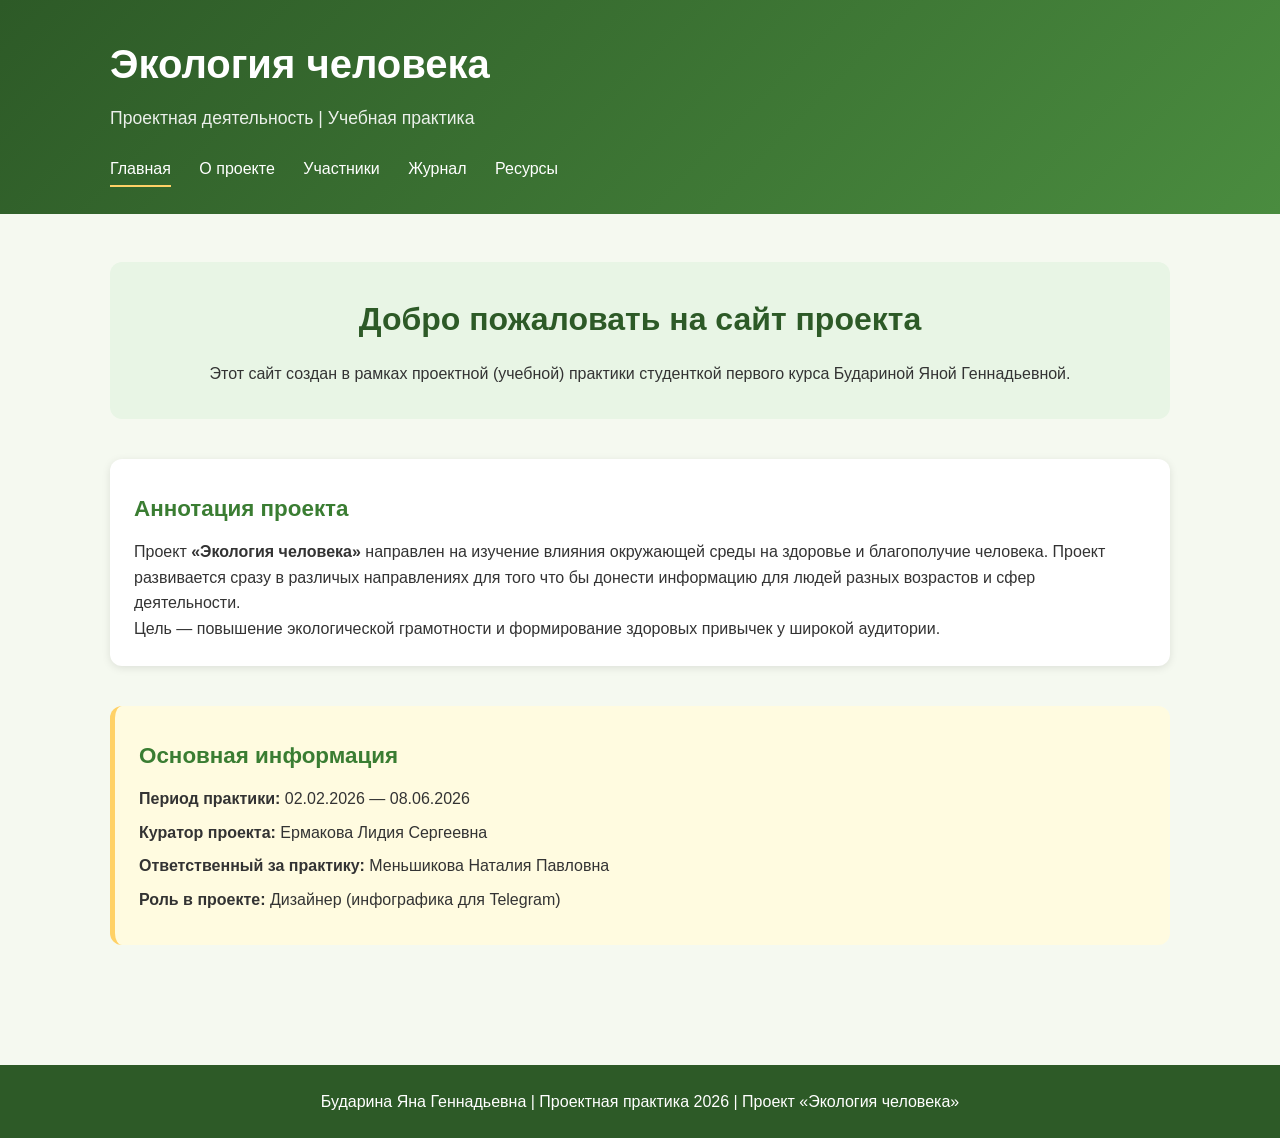
==== site/index.html @ 22c06107 "Добавлена локальная картинка на страницу О проекте" ====
<!DOCTYPE html>
<html lang="ru">
<head>
    <meta charset="UTF-8">
    <meta name="viewport" content="width=device-width, initial-scale=1.0">
    <title>Экология человека - Проектная практика</title>
    <link rel="stylesheet" href="css/style.css">
</head>
<body>
    <header>
        <div class="container">
            <h1> Экология человека</h1>
            <p class="subtitle">Проектная деятельность | Учебная практика</p>
            <nav>
                <a href="index.html" class="active">Главная</a>
                <a href="about.html">О проекте</a>
                <a href="team.html">Участники</a>
                <a href="journal.html">Журнал</a>
                <a href="resources.html">Ресурсы</a>
            </nav>
        </div>
    </header>

    <main>
        <div class="container">
            <section class="hero">
                <h2>Добро пожаловать на сайт проекта</h2>
                <p>Этот сайт создан в рамках проектной (учебной) практики студенткой первого курса Будариной Яной Геннадьевной.</p>
            </section>

            <section class="annotation">
                <h3>Аннотация проекта</h3>
                <p>Проект <strong>«Экология человека»</strong> направлен на изучение влияния окружающей среды на здоровье и благополучие человека. Проект развивается сразу в различых направлениях для того что бы донести информацию для людей разных возрастов и сфер деятельности.</p>
                <p>Цель — повышение экологической грамотности и формирование здоровых привычек у широкой аудитории.</p>
            </section>

            <section class="quick-info">
                <h3>Основная информация</h3>
                <ul>
                    <li><strong>Период практики:</strong> 02.02.2026 — 08.06.2026</li>
                    <li><strong>Куратор проекта:</strong> Ермакова Лидия Сергеевна</li>
                    <li><strong>Ответственный за практику:</strong> Меньшикова Наталия Павловна</li>
                    <li><strong>Роль в проекте:</strong> Дизайнер (инфографика для Telegram)</li>
                </ul>
            </section>
        </div>
    </main>

    <footer>
        <div class="container">
            <p>Бударина Яна Геннадьевна | Проектная практика 2026 | Проект «Экология человека»</p>
        </div>
    </footer>
</body>
</html>
---- site/css/style.css ----
* {
    margin: 0;
    padding: 0;
    box-sizing: border-box;
}

body {
    font-family: 'Segoe UI', Tahoma, Geneva, Verdana, sans-serif;
    line-height: 1.6;
    color: #333;
    background-color: #f5f9f0;
}

.container {
    max-width: 1100px;
    margin: 0 auto;
    padding: 0 20px;
}

/* Header */
header {
    background: linear-gradient(135deg, #2d5a27 0%, #4a8c3f 100%);
    color: white;
    padding: 2rem 0;
}

header h1 {
    font-size: 2.5rem;
    margin-bottom: 0.5rem;
}

header .subtitle {
    font-size: 1.1rem;
    opacity: 0.9;
    margin-bottom: 1.5rem;
}

/* Navigation */
nav {
    margin-top: 1rem;
}

nav a {
    color: white;
    text-decoration: none;
    margin-right: 1.5rem;
    padding: 0.5rem 0;
    border-bottom: 2px solid transparent;
    transition: border-color 0.3s;
}

nav a:hover,
nav a.active {
    border-bottom-color: #ffd166;
}

/* Main content */
main {
    padding: 3rem 0;
    min-height: 60vh;
}

section {
    margin-bottom: 2.5rem;
}

h2 {
    font-size: 2rem;
    color: #2d5a27;
    margin-bottom: 1rem;
}

h3 {
    font-size: 1.4rem;
    color: #3a7d32;
    margin-bottom: 0.8rem;
    margin-top: 0.5rem;
}

/* Hero section */
.hero {
    background-color: #e8f5e5;
    padding: 2rem;
    border-radius: 12px;
    text-align: center;
}

.hero h2 {
    margin-bottom: 1rem;
}

/* Annotation */
.annotation {
    background-color: white;
    padding: 1.5rem;
    border-radius: 12px;
    box-shadow: 0 2px 8px rgba(0,0,0,0.1);
}

/* Quick info */
.quick-info {
    background-color: #fffbe0;
    padding: 1.5rem;
    border-radius: 12px;
    border-left: 5px solid #ffd166;
}

.quick-info ul {
    list-style: none;
    margin-top: 0.5rem;
}

.quick-info li {
    margin-bottom: 0.5rem;
}

/* Footer */
footer {
    background-color: #2d5a27;
    color: white;
    text-align: center;
    padding: 1.5rem 0;
    margin-top: 2rem;
}

/* Responsive */
@media (max-width: 768px) {
    header h1 {
        font-size: 1.8rem;
    }
    
    nav a {
        display: inline-block;
        margin-right: 1rem;
        margin-bottom: 0.5rem;
    }
    
    h2 {
        font-size: 1.5rem;
    }
}
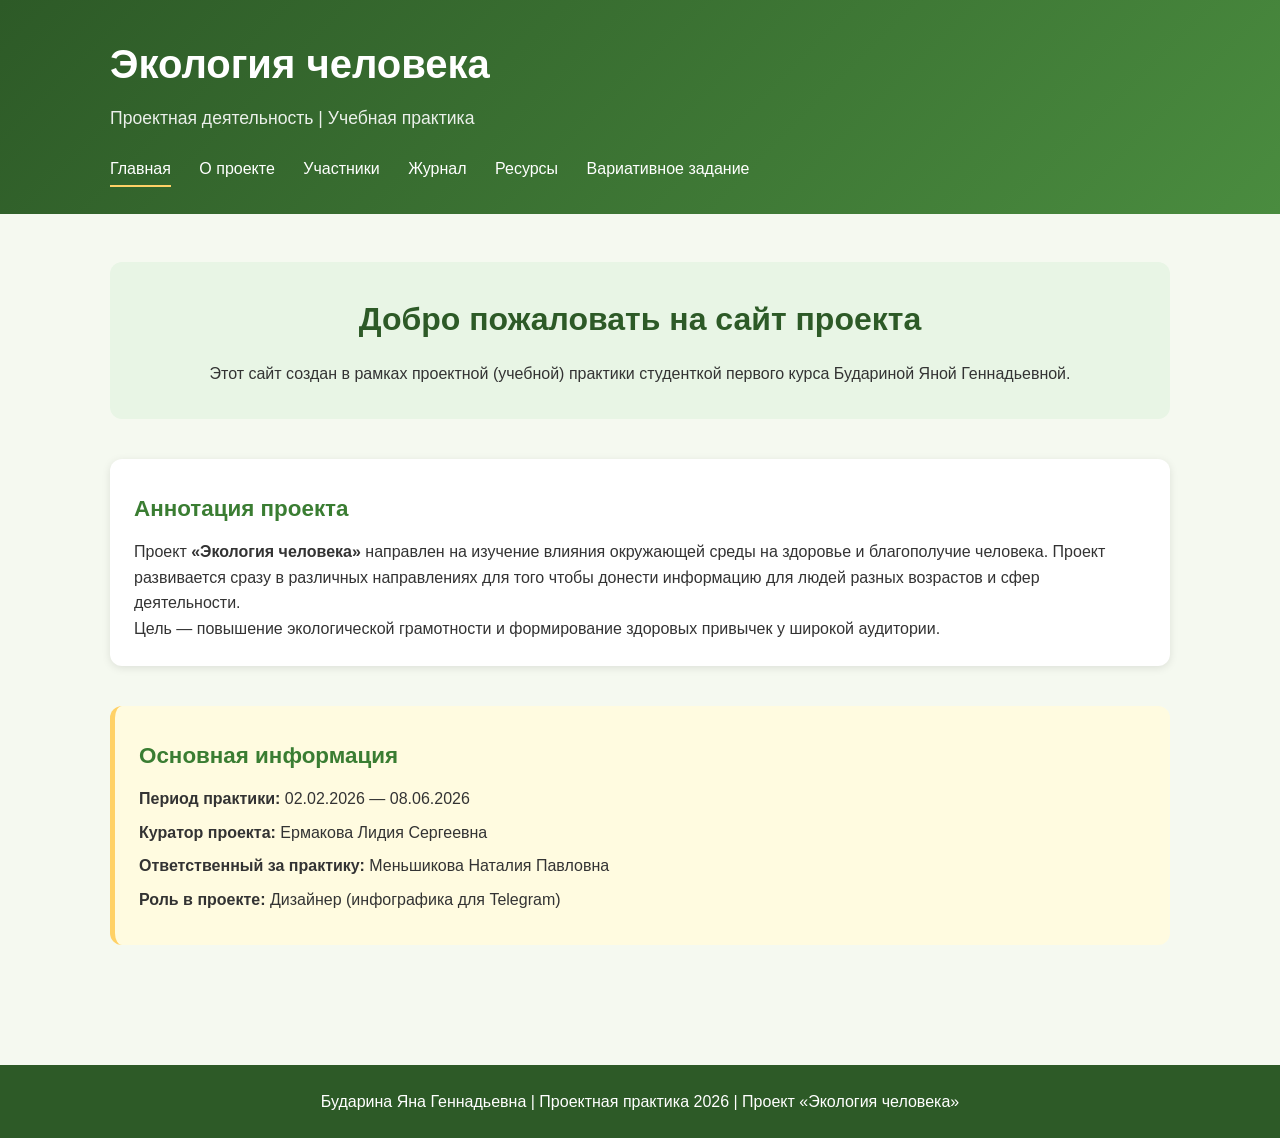
==== commit bf0ff5f1: "Добавлена страница вариативного задания (вклад в open-source и численные методы)" ====
--- a/site/index.html
+++ b/site/index.html
@@ -9,7 +9,7 @@
 <body>
     <header>
         <div class="container">
-            <h1> Экология человека</h1>
+            <h1>Экология человека</h1>
             <p class="subtitle">Проектная деятельность | Учебная практика</p>
             <nav>
                 <a href="index.html" class="active">Главная</a>
@@ -17,6 +17,7 @@
                 <a href="team.html">Участники</a>
                 <a href="journal.html">Журнал</a>
                 <a href="resources.html">Ресурсы</a>
+                <a href="variative.html">Вариативное задание</a>
             </nav>
         </div>
     </header>
@@ -30,7 +31,7 @@
 
             <section class="annotation">
                 <h3>Аннотация проекта</h3>
-                <p>Проект <strong>«Экология человека»</strong> направлен на изучение влияния окружающей среды на здоровье и благополучие человека. Проект развивается сразу в различых направлениях для того что бы донести информацию для людей разных возрастов и сфер деятельности.</p>
+                <p>Проект <strong>«Экология человека»</strong> направлен на изучение влияния окружающей среды на здоровье и благополучие человека. Проект развивается сразу в различных направлениях для того чтобы донести информацию для людей разных возрастов и сфер деятельности.</p>
                 <p>Цель — повышение экологической грамотности и формирование здоровых привычек у широкой аудитории.</p>
             </section>
 
